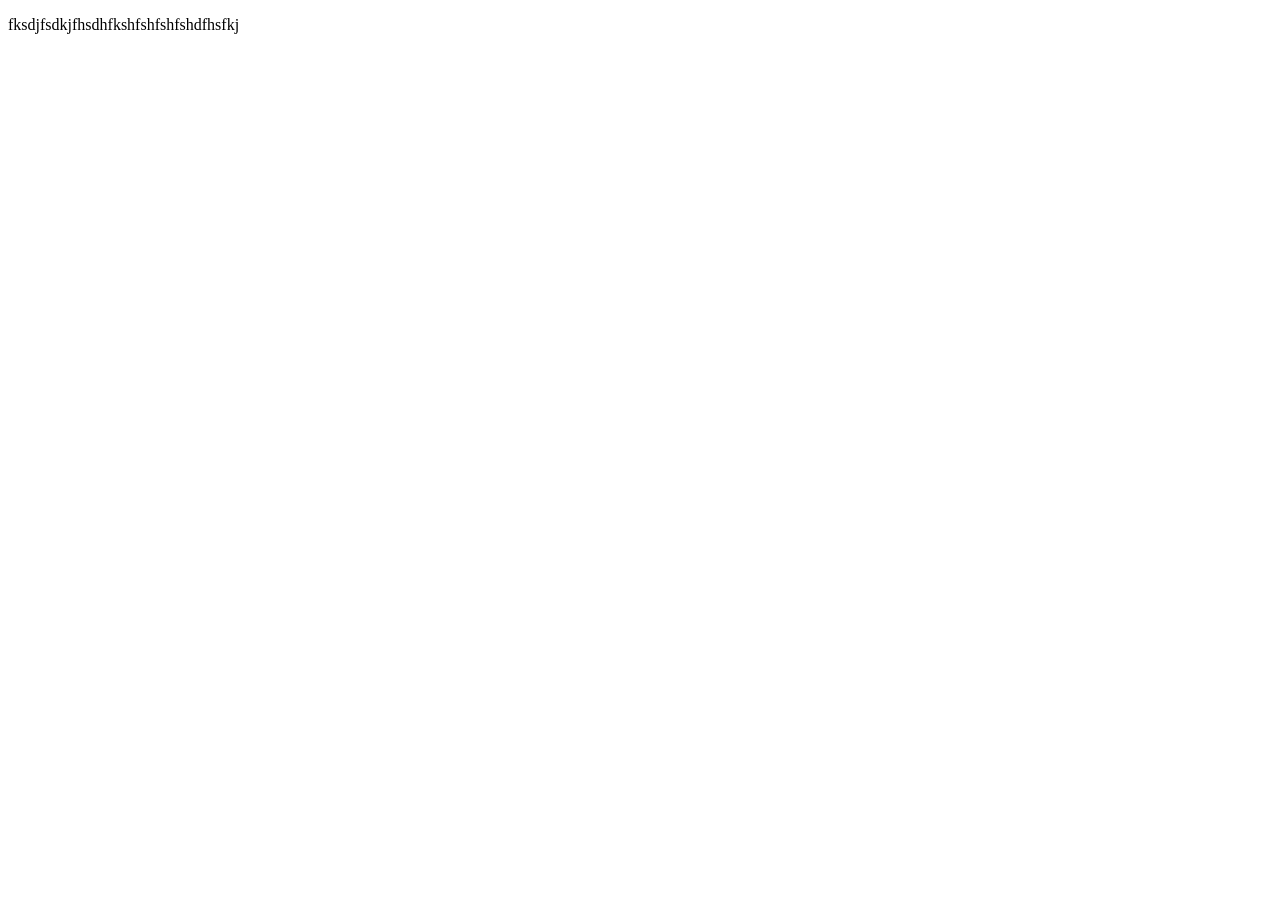
==== public/index.html @ 607a915e "First commit by first project" ====
<!DOCTYPE html>
<html lang="en">
<head>
  <meta charset="UTF-8">
  <meta name="viewport" content="width=device-width, initial-scale=1.0">
  <meta http-equiv="X-UA-Compatible" content="ie=edge">
  <title>CINC Домашняя верстка</title>
</head>
<body>
<p>fksdjfsdkjfhsdhfkshfshfshfshdfhsfkj</p>
</body>
</html>
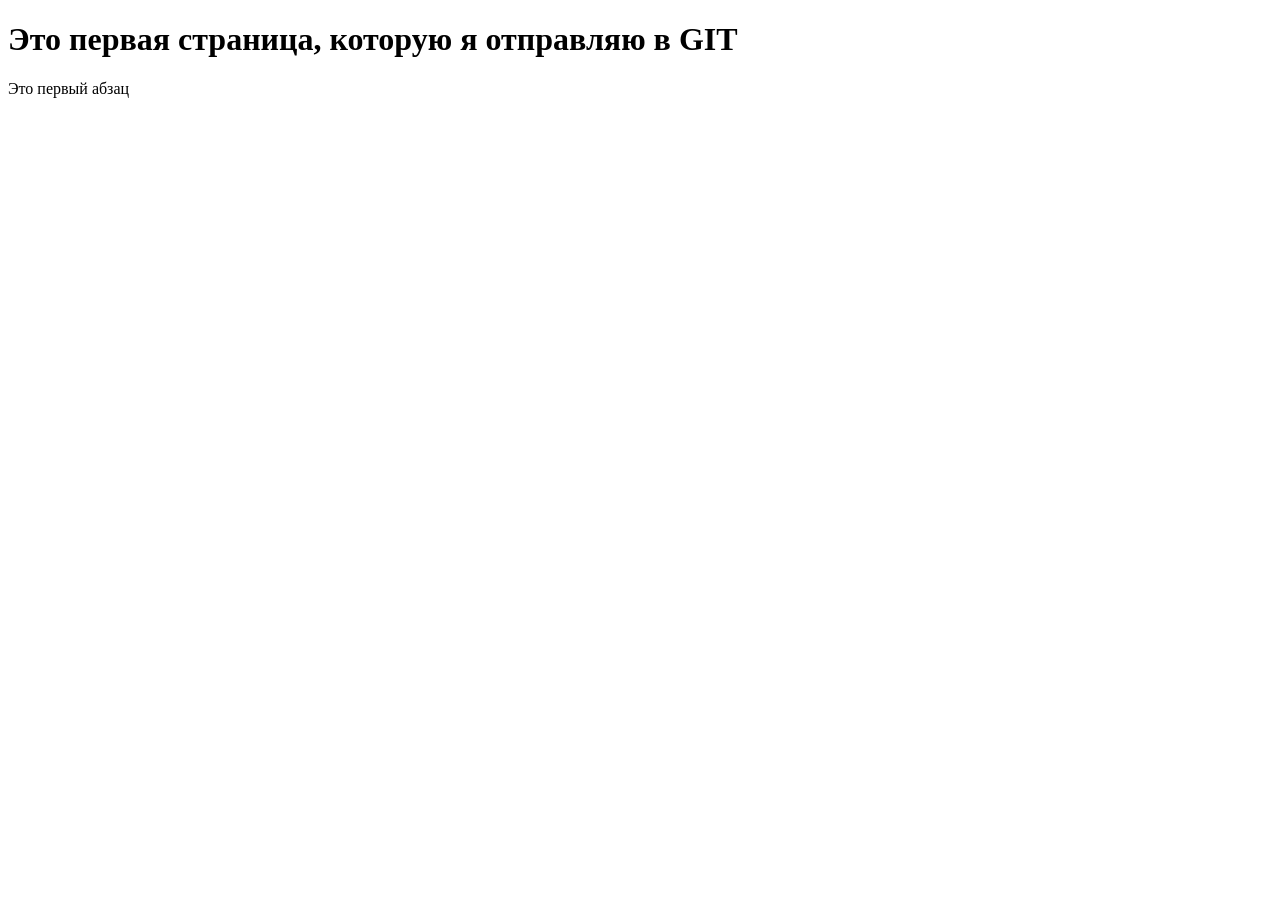
==== commit 7eab552c: "Second commit" ====
--- a/public/index.html
+++ b/public/index.html
@@ -7,6 +7,7 @@
   <title>CINC Домашняя верстка</title>
 </head>
 <body>
-<p>fksdjfsdkjfhsdhfkshfshfshfshdfhsfkj</p>
+  <h1>Это первая страница, которую я отправляю в GIT</h1>
+<p>Это первый абзац</p>
 </body>
 </html>
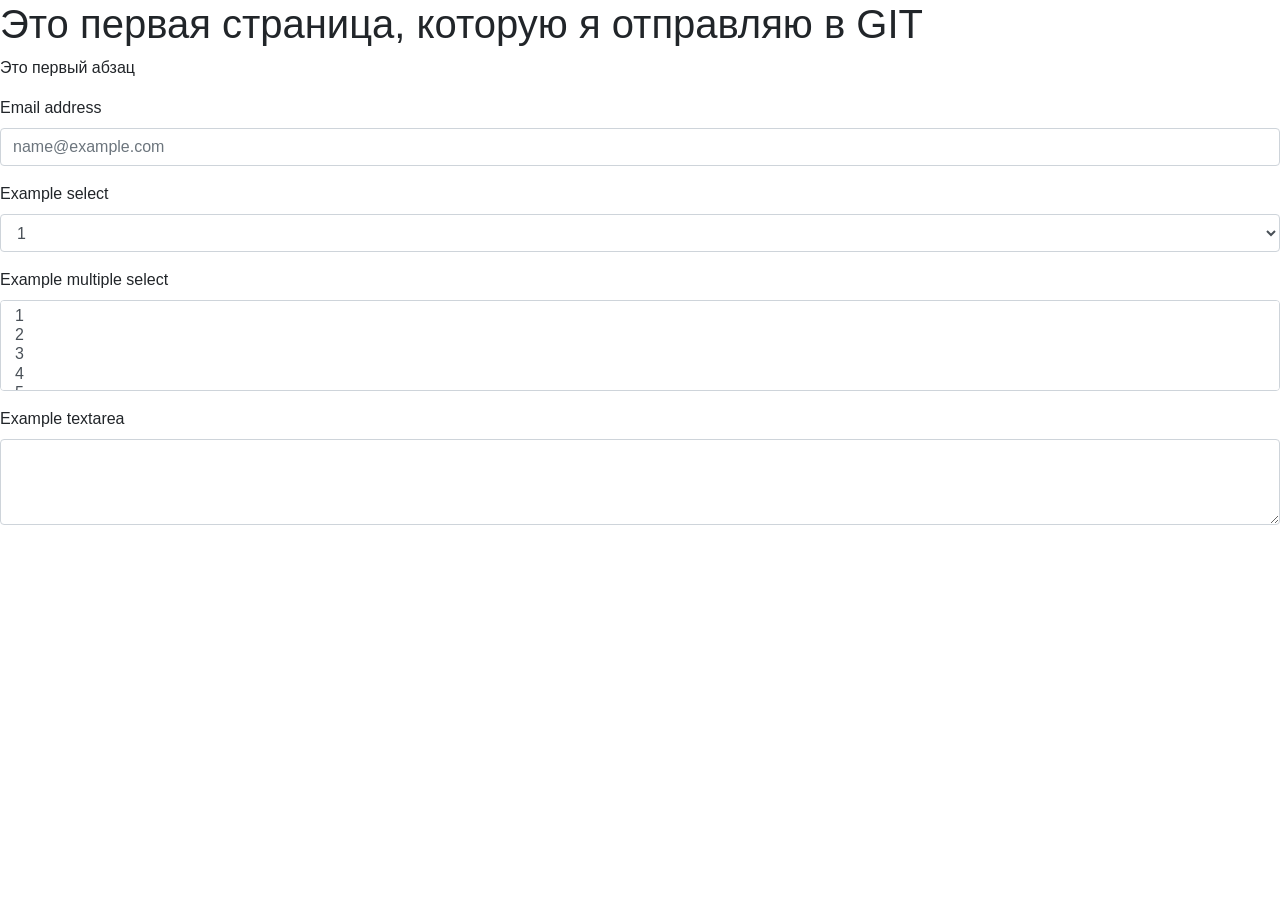
==== commit a73d8cee: "first-com-bott-form" ====
--- a/public/index.html
+++ b/public/index.html
@@ -5,9 +5,41 @@
   <meta name="viewport" content="width=device-width, initial-scale=1.0">
   <meta http-equiv="X-UA-Compatible" content="ie=edge">
   <title>CINC Домашняя верстка</title>
+  <link rel="stylesheet" href="https://stackpath.bootstrapcdn.com/bootstrap/4.3.1/css/bootstrap.min.css" integrity="sha384-ggOyR0iXCbMQv3Xipma34MD+dH/1fQ784/j6cY/iJTQUOhcWr7x9JvoRxT2MZw1T" crossorigin="anonymous">
 </head>
 <body>
+  <div class="container"></div>
   <h1>Это первая страница, которую я отправляю в GIT</h1>
 <p>Это первый абзац</p>
+<form>
+  <div class="form-group">
+    <label for="exampleFormControlInput1">Email address</label>
+    <input type="email" class="form-control" id="exampleFormControlInput1" placeholder="name@example.com">
+  </div>
+  <div class="form-group">
+    <label for="exampleFormControlSelect1">Example select</label>
+    <select class="form-control" id="exampleFormControlSelect1">
+      <option>1</option>
+      <option>2</option>
+      <option>3</option>
+      <option>4</option>
+      <option>5</option>
+    </select>
+  </div>
+  <div class="form-group">
+    <label for="exampleFormControlSelect2">Example multiple select</label>
+    <select multiple class="form-control" id="exampleFormControlSelect2">
+      <option>1</option>
+      <option>2</option>
+      <option>3</option>
+      <option>4</option>
+      <option>5</option>
+    </select>
+  </div>
+  <div class="form-group">
+    <label for="exampleFormControlTextarea1">Example textarea</label>
+    <textarea class="form-control" id="exampleFormControlTextarea1" rows="3"></textarea>
+  </div>
+</form>
 </body>
 </html>
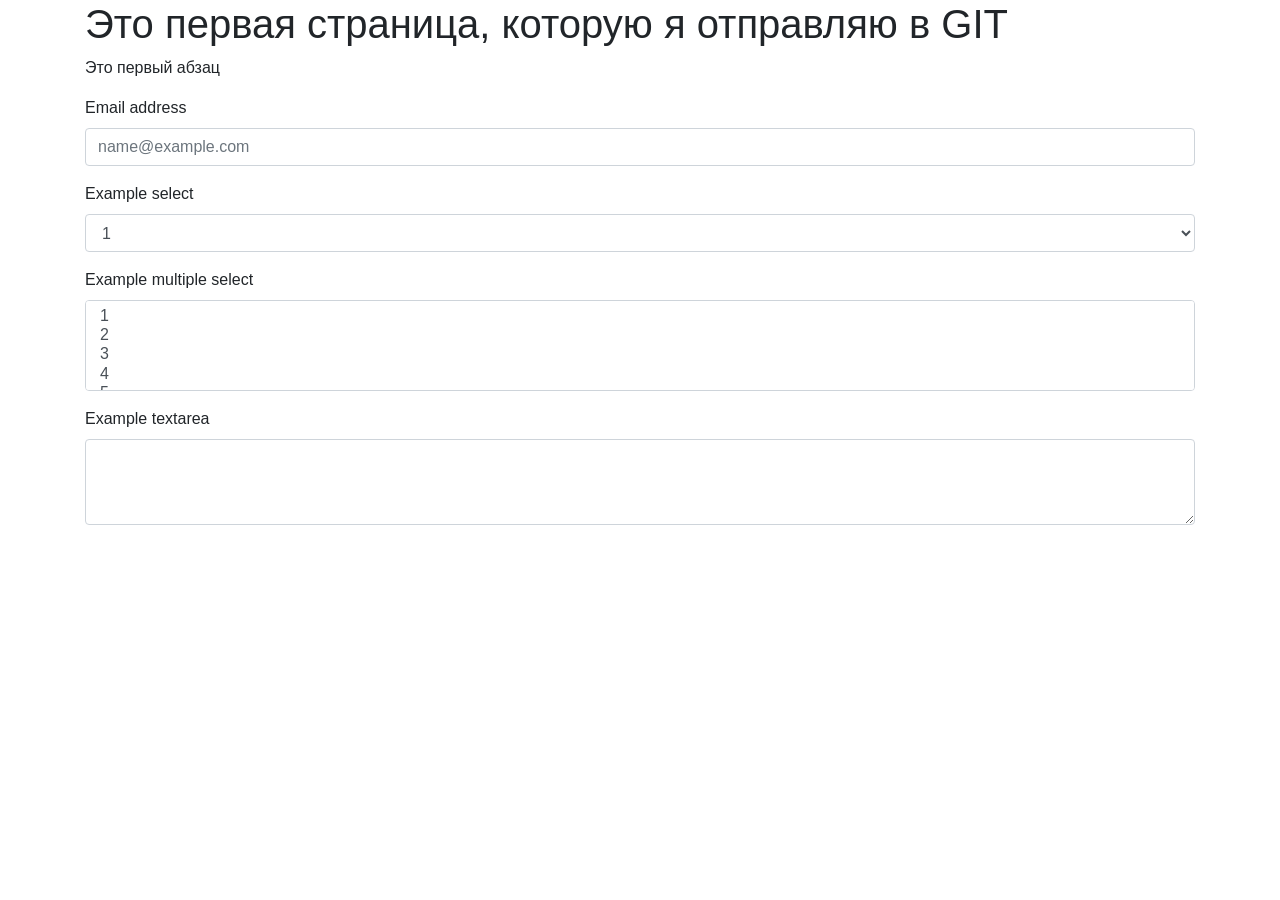
==== commit 18f99e9f: "first-com-bott-form-2" ====
--- a/public/index.html
+++ b/public/index.html
@@ -8,7 +8,7 @@
   <link rel="stylesheet" href="https://stackpath.bootstrapcdn.com/bootstrap/4.3.1/css/bootstrap.min.css" integrity="sha384-ggOyR0iXCbMQv3Xipma34MD+dH/1fQ784/j6cY/iJTQUOhcWr7x9JvoRxT2MZw1T" crossorigin="anonymous">
 </head>
 <body>
-  <div class="container"></div>
+  <div class="container">
   <h1>Это первая страница, которую я отправляю в GIT</h1>
 <p>Это первый абзац</p>
 <form>
@@ -41,5 +41,6 @@
     <textarea class="form-control" id="exampleFormControlTextarea1" rows="3"></textarea>
   </div>
 </form>
+</div>
 </body>
 </html>
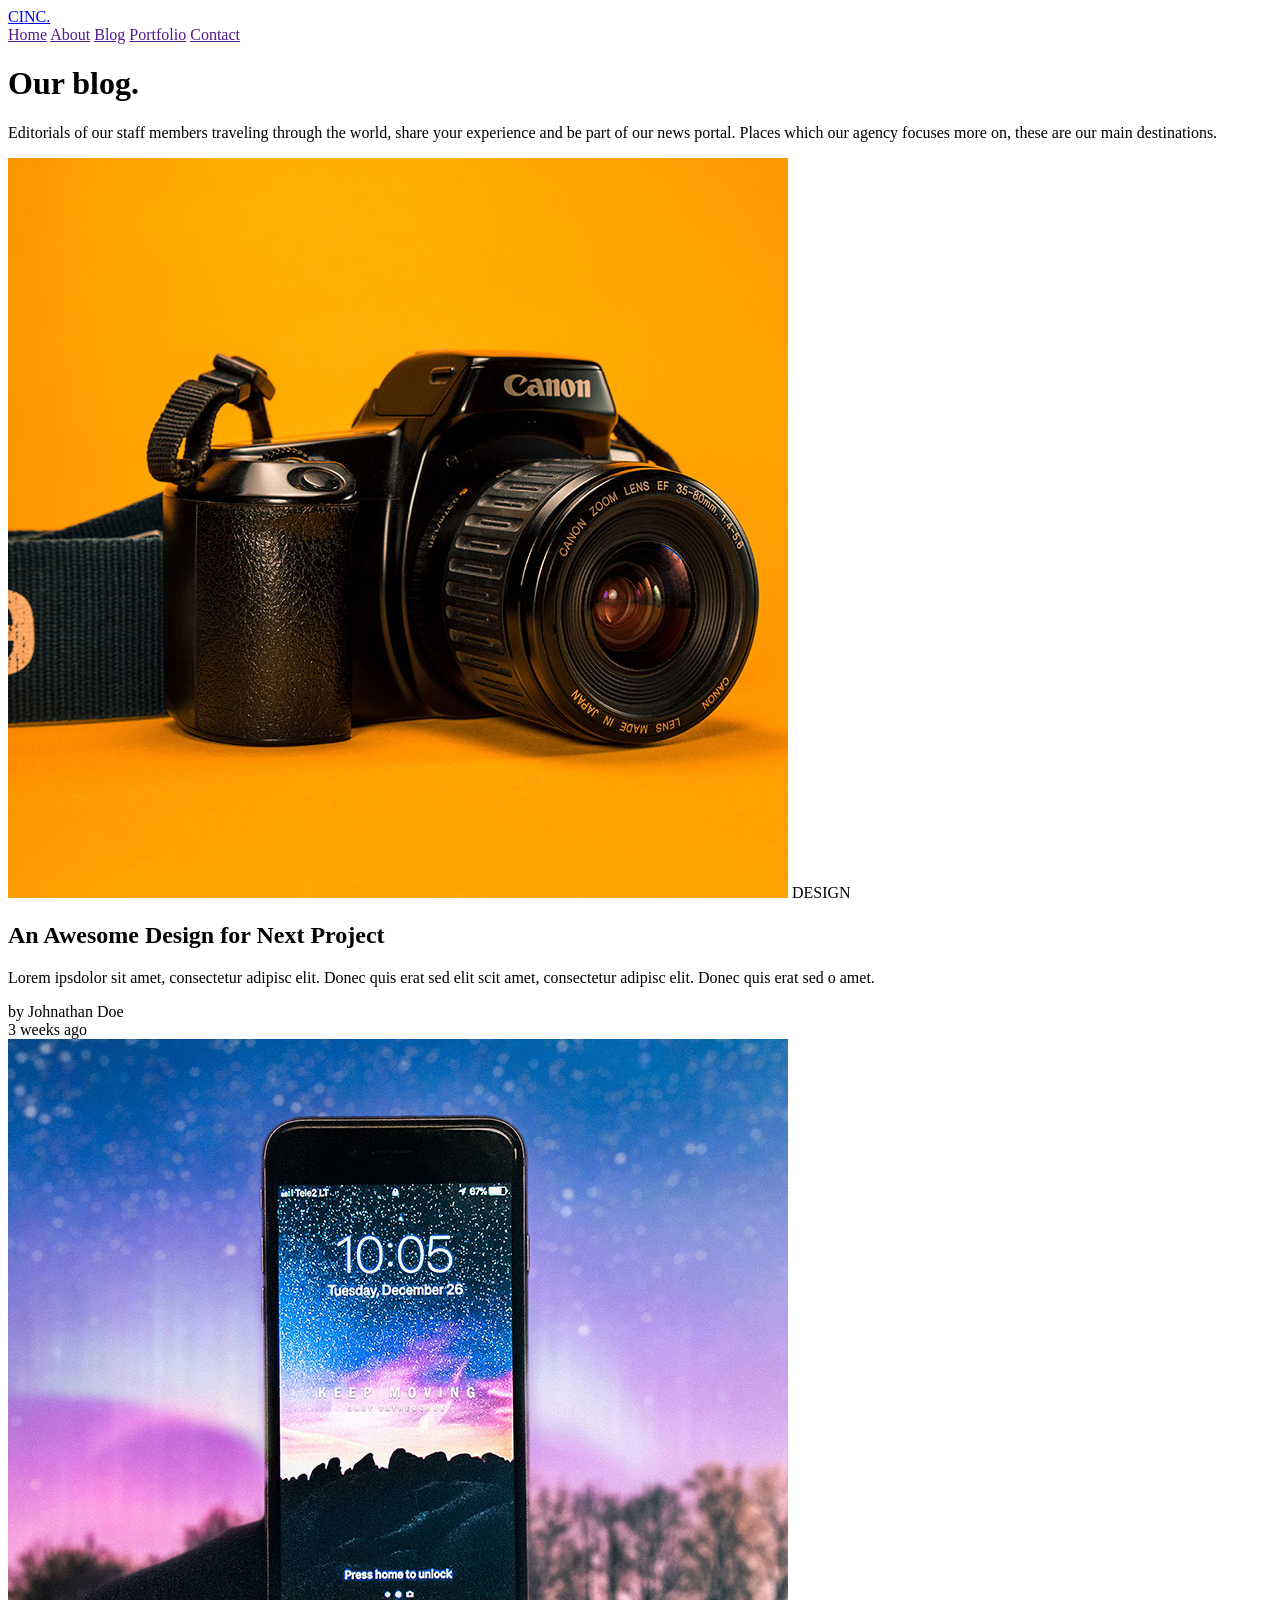
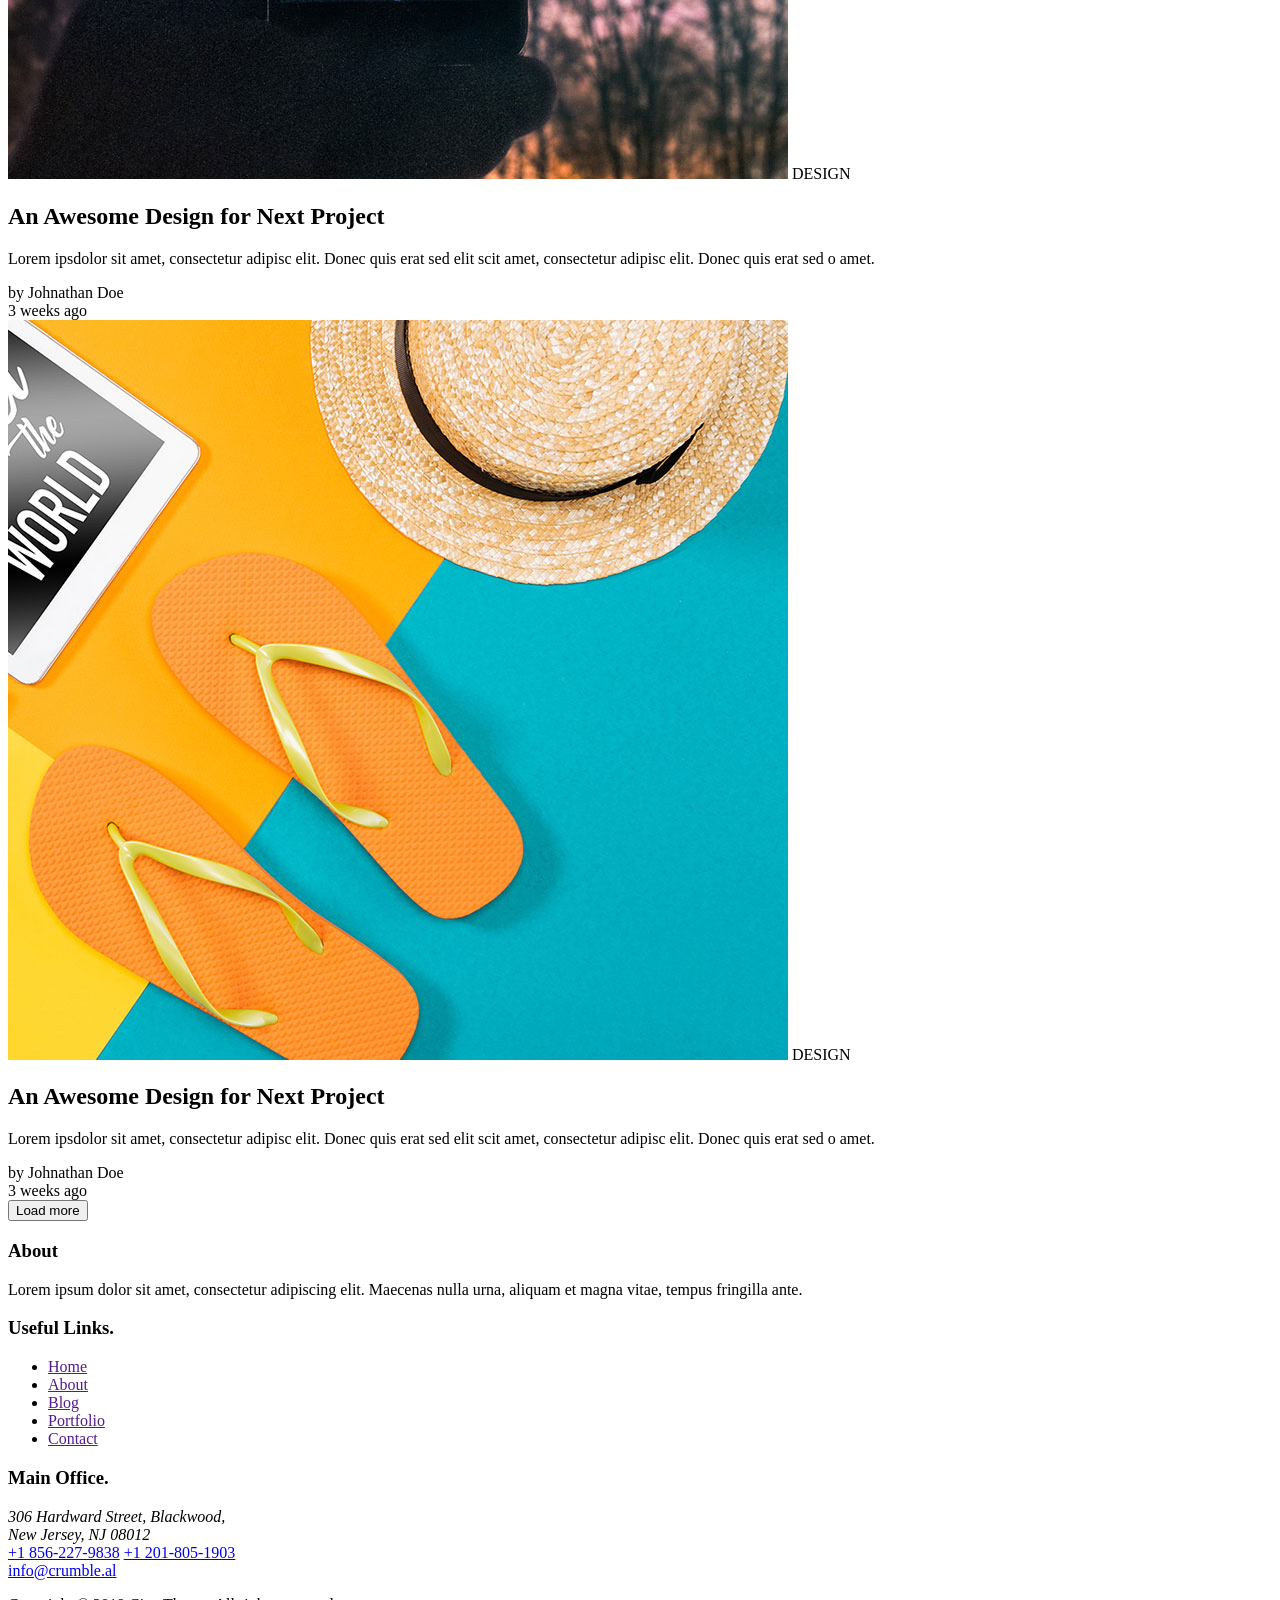
==== commit 88ea4d2a: "First lesson" ====
--- a/public/index.html
+++ b/public/index.html
@@ -5,42 +5,135 @@
   <meta name="viewport" content="width=device-width, initial-scale=1.0">
   <meta http-equiv="X-UA-Compatible" content="ie=edge">
   <title>CINC Домашняя верстка</title>
-  <link rel="stylesheet" href="https://stackpath.bootstrapcdn.com/bootstrap/4.3.1/css/bootstrap.min.css" integrity="sha384-ggOyR0iXCbMQv3Xipma34MD+dH/1fQ784/j6cY/iJTQUOhcWr7x9JvoRxT2MZw1T" crossorigin="anonymous">
+  <link rel="stylesheet" href="/css/main.css">
 </head>
 <body>
-  <div class="container">
-  <h1>Это первая страница, которую я отправляю в GIT</h1>
-<p>Это первый абзац</p>
-<form>
-  <div class="form-group">
-    <label for="exampleFormControlInput1">Email address</label>
-    <input type="email" class="form-control" id="exampleFormControlInput1" placeholder="name@example.com">
+  <header class="header">
+    <div class="container">
+      <div class="row">
+        <div class="col d-flex justify-content-between align-items-center">
+          <a href="/" class="logo">CINC.</a>
+          <nav class="main-nav">
+            <a href="">Home</a>
+            <a href="">About</a>
+            <a href="">Blog</a>
+            <a href="">Portfolio</a>
+            <a href="">Contact</a>
+          </nav>
+        </div>
+      </div>
+    </div>
+  </header>
+  <div class="page-info">
+    <div class="container">
+      <h1 class="page-title">Our blog.</h1>
+      <div class="page-desc">
+        <p>Editorials of our staff members traveling through the world, share your experience and be part of our news portal. Places which our agency focuses more on, these are our main destinations.</p>
+      </div>
+    </div>
   </div>
-  <div class="form-group">
-    <label for="exampleFormControlSelect1">Example select</label>
-    <select class="form-control" id="exampleFormControlSelect1">
-      <option>1</option>
-      <option>2</option>
-      <option>3</option>
-      <option>4</option>
-      <option>5</option>
-    </select>
-  </div>
-  <div class="form-group">
-    <label for="exampleFormControlSelect2">Example multiple select</label>
-    <select multiple class="form-control" id="exampleFormControlSelect2">
-      <option>1</option>
-      <option>2</option>
-      <option>3</option>
-      <option>4</option>
-      <option>5</option>
-    </select>
-  </div>
-  <div class="form-group">
-    <label for="exampleFormControlTextarea1">Example textarea</label>
-    <textarea class="form-control" id="exampleFormControlTextarea1" rows="3"></textarea>
-  </div>
-</form>
-</div>
+  <main class="post-list">
+    <div class="container">
+      <article class="post-item">
+        <img src="img/post1.jpg" alt="" class="post-item-img">
+        <span class="post-item__cat">DESIGN</span>
+        <h2 class="post-item__title">An Awesome Design for Next Project</h2>
+        <div class="post-item__text">
+          <p>Lorem ipsdolor sit amet, consectetur adipisc elit. Donec quis erat sed elit scit amet, consectetur adipisc elit. Donec quis erat sed o amet.</p>
+          <div class="meta-info">
+            <div class="meta-info__author">by Johnathan Doe</div>
+            <div class="meta-info__date">3 weeks ago</div>
+          </div>
+        </div>
+      </article>
+      <article class="post-item">
+        <img src="img/post2.jpg" alt="" class="post-item-img">
+        <span class="post-item__cat">DESIGN</span>
+        <h2 class="post-item__title">An Awesome Design for Next Project</h2>
+        <div class="post-item__text">
+          <p>Lorem ipsdolor sit amet, consectetur adipisc elit. Donec quis erat sed elit scit amet, consectetur adipisc elit. Donec quis erat sed o amet.</p>
+          <div class="meta-info">
+            <div class="meta-info__author">by Johnathan Doe</div>
+            <div class="meta-info__date">3 weeks ago</div>
+          </div>
+        </div>
+      </article>
+      <article class="post-item">
+        <img src="img/post3.jpg" alt="" class="post-item-img">
+        <span class="post-item__cat">DESIGN</span>
+        <h2 class="post-item__title">An Awesome Design for Next Project</h2>
+        <div class="post-item__text">
+          <p>Lorem ipsdolor sit amet, consectetur adipisc elit. Donec quis erat sed elit scit amet, consectetur adipisc elit. Donec quis erat sed o amet.</p>
+          <div class="meta-info">
+            <div class="meta-info__author">by Johnathan Doe</div>
+            <div class="meta-info__date">3 weeks ago</div>
+          </div>
+        </div>
+      </article>
+    </div>
+    <div class="load-btn-wrapper">
+      <div class="container">
+        <div class="row">
+          <div class="col">
+            <button class="btn btn-load-more">Load more</button>
+          </div>
+        </div>
+      </div>
+    </div>
+  </main>
+  <footer>
+      <div class="footer__top">
+        <div class="container">
+          <div class="row">
+            <div class="col-4">
+              <h3 class="footer__title">About</h3>
+              <div class="footer__about-text">
+                <p>Lorem ipsum dolor sit amet, consectetur adipiscing elit. Maecenas nulla urna, aliquam et magna vitae, tempus fringilla ante.</p>
+              </div>
+              <div class="social-list">
+                <a href="" class="social-list__item"><i class="fab fa-facebook-f"></i></a>
+                <a href="" class="social-list__item"><i class="fab fa-facebook-messenger"></i></a>
+                <a href="" class="social-list__item"><i class="fab fa-twitter"></i></a>
+                <a href="" class="social-list__item"><i class="fab fa-linkedin-in"></i></a>
+                <a href="" class="social-list__item"><i class="fab fa-pinterest"></i></a>
+              </div>
+            </div>
+            <div class="col-4">
+              <h3 class="footer__title">Useful Links.</h3>
+              <ul class="footer__nav">
+                <li class="footer__nav-item"><a href="">Home</a></li>
+                <li class="footer__nav-item"><a href="">About</a></li>
+                <li class="footer__nav-item"><a href="">Blog</a></li>
+                <li class="footer__nav-item"><a href="">Portfolio</a></li>
+                <li class="footer__nav-item"><a href="">Contact</a></li>
+              </ul>
+            </div>
+            <div class="col-4">
+              <h3 class="footer__title">Main Office.</h3>
+              <address  class="footer__address">
+                306 Hardward Street, Blackwood, <br>
+                New Jersey, NJ 08012
+              </address>
+              <div class="footer__tels">
+                <a href="tel:+18562279838" class="footer__tels-item">+1 856-227-9838</a>
+                <a href="tel:+12018051903" class="footer__tels-item">+1 201-805-1903</a>
+              </div>
+              <div class="footer__email">
+                <a href="mailto:info@crumble.al?subject=Вопрос">info@crumble.al</a>
+              </div>
+            </div>
+          </div>
+        </div>
+      </div>
+      <div class="footer__bottom">
+        <div class="container">
+          <div class="row">
+            <div class="col">
+              <p>Copyright © 2019 Cinc Theme. All rights reserved.</p>
+            </div>
+          </div>
+        </div>
+      </div>
+  </footer>
 </body>
 </html>
